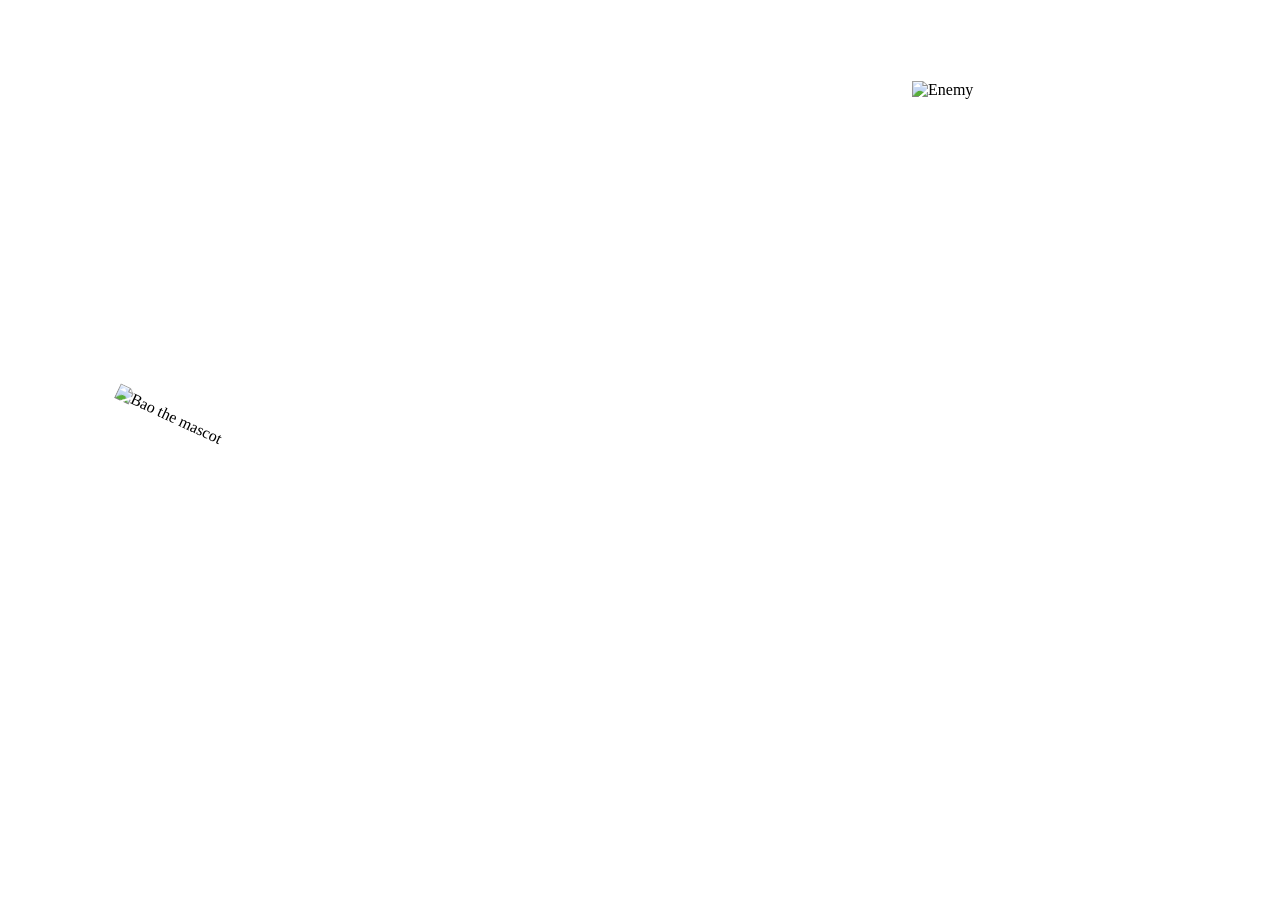
==== game/battle.html @ ae606837 "game" ====
<!DOCTYPE html>
<html lang="en">
<head>
  <meta charset="UTF-8">
  <meta name="viewport" content="width=device-width, initial-scale=1.0">
  <title>Battle Arena</title>
  <link rel="stylesheet" href="style.css">
</head>
<body>
  <img id = "bao" src="images/Bao.png" alt="Bao the mascot">

  <img id = "enemy" src="images/job_application.png" alt="Enemy">
</body>
</html>
---- game/style.css ----
html, body {
    overflow: hidden;
    height: 100%;
}

body {
  background-image: url(images/battle_background.png);
  background-size: cover;
  background-repeat: no-repeat;
  background-position: center;
  min-height: 100vh;
  margin: 0;
}

#bao {
  width: 20rem;
  position: absolute;
  rotate: 25deg;
  margin-top: 50vh;
  margin-left: 8vw
}

#enemy {
  width: 15rem;
  position: absolute;
  margin-top: 9vh;
  right: 10vw;
}
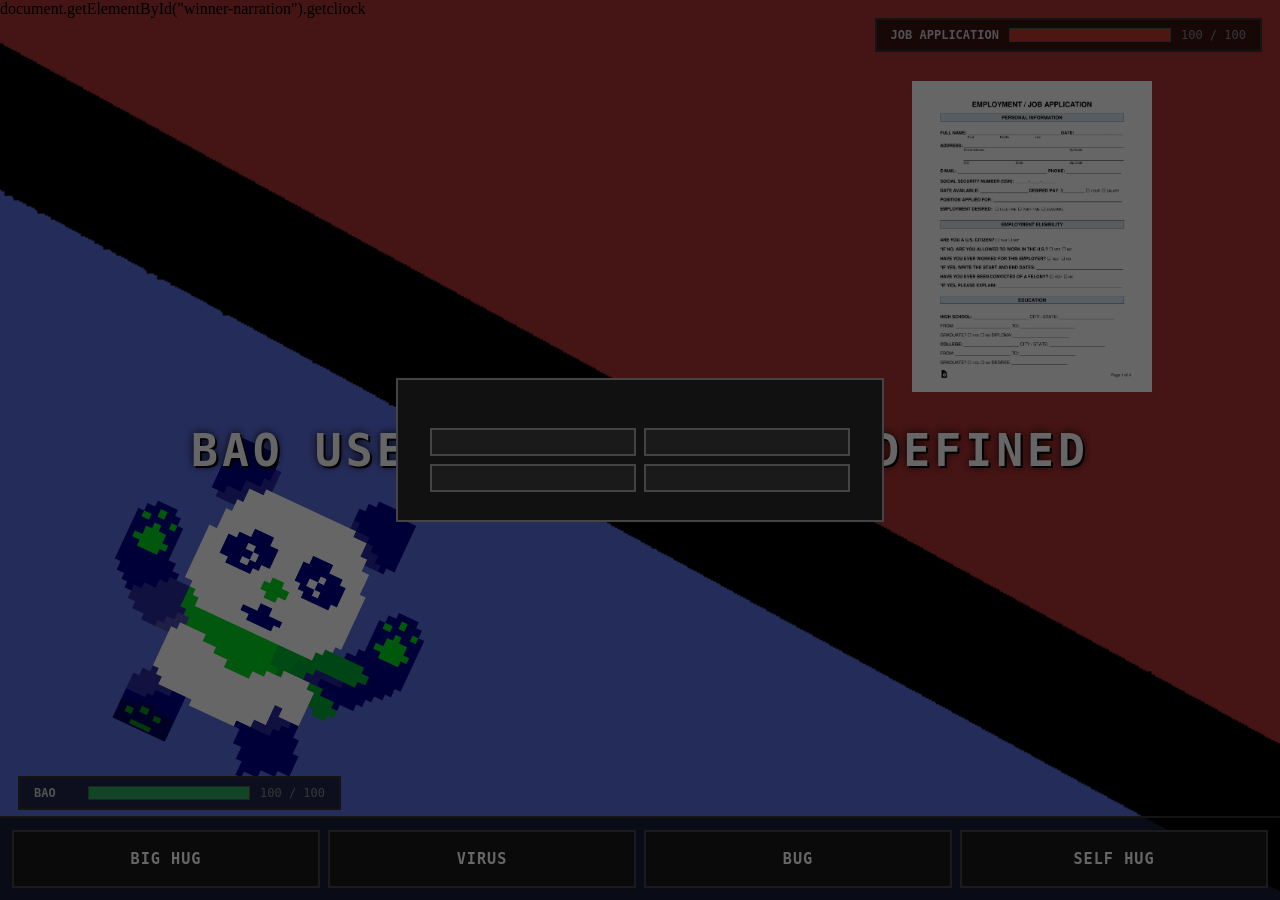
==== commit b14631e0: "post submission push" ====
--- a/game/battle.html
+++ b/game/battle.html
@@ -7,8 +7,64 @@
   <link rel="stylesheet" href="style.css">
 </head>
 <body>
-  <img id = "bao" src="images/Bao.png" alt="Bao the mascot">
 
-  <img id = "enemy" src="images/job_application.png" alt="Enemy">
+  <div class="hud" id="enemy-hud">
+    <span class="hud-name">JOB APPLICATION</span>
+    <div class="bar-wrap">
+      <div class="bar enemy-bar" id="enemy-bar" style="width: 100%;"></div>
+    </div>
+    <span class="hud-hp" id="enemy-hp-text">100 / 100</span>
+  </div>
+
+  <div class="hud" id="player-hud">
+    <span class="hud-name">BAO</span>
+    <div class="bar-wrap">
+      <div class="bar player-bar" id="player-bar" style="width: 100%;"></div>
+    </div>
+    <span class="hud-hp" id="player-hp-text">100 / 100</span>
+  </div>
+
+  <span id = "move-narration"></span>
+  <span id = "winner-narration"></span>
+
+  <img id="bao" src="../images/Bao.png" alt="Bao the mascot">
+  <img id="enemy" src="../images/job_application.png" alt="Enemy">
+
+  <div id="popup-overlay">
+    <div id="popup">
+      <p id="popup-question"></p>
+      <div id="popup-choices">
+        <button class="choice-btn" id="answer1"></button>
+        <button class="choice-btn" id="answer2"></button>
+        <button class="choice-btn" id="answer3"></button>
+        <button class="choice-btn" id="answer4"></button>
+      </div>
+    </div>
+  </div>
+
+  <div class="battle-menu" id="battle-menu">
+    <button class="menu-btn" id="Big Hug" title="Deal 20 damage to the enemy!">BIG HUG</button>
+    <button class="menu-btn" id="Virus" title="Deal a random amount of damage to the enemy!">VIRUS</button>
+    <button class="menu-btn" id="Bug" title="Deal 10 damage to the enemy!">BUG</button>
+    <button class="menu-btn" id="Self Hug" title="Heal 20 health points!">SELF HUG</button>
+  </div>
+
+  <script type="module">
+    import { Player } from "./player.js";
+    import {Game} from "./main_game.js";
+ 
+    document.getElementById("winner-narration").style.display = "none";
+    document.getElementById("winner-narration").addEventListener('click', () => {
+      location.href = "/";
+      document.getElementById("winner-narration").style.display = "none";
+    })
+    
+    const newGame = new Game();
+    newGame.reset();
+    newGame.startFight();
+    newGame.showWinner();
+    </script>
 </body>
-</html>+</html>
+    
+    document.getElementById("winner-narration").getcliock
--- a/game/style.css
+++ b/game/style.css
@@ -4,7 +4,7 @@
 }
 
 body {
-  background-image: url(images/battle_background.png);
+  background-image: url(../images/battle_background.png);
   background-size: cover;
   background-repeat: no-repeat;
   background-position: center;
@@ -12,12 +12,67 @@
   margin: 0;
 }
 
+.hud {
+  position: absolute;
+  display: flex;
+  align-items: center;
+  gap: 10px;
+  font-family: monospace;
+  background: rgba(0, 0, 0, 0.65);
+  border: 2px solid #333;
+  padding: 8px 14px;
+  z-index: 10;
+}
+
+#enemy-hud {
+  top: 18px;
+  right: 18px;
+}
+
+#player-hud {
+  bottom: 90px;
+  left: 18px;
+}
+
+.hud-name {
+  font-size: 0.75rem;
+  font-weight: bold;
+  color: #ccc;
+  min-width: 44px;
+}
+
+.bar-wrap {
+  width: 160px;
+  height: 12px;
+  background: #2a2a2a;
+  border: 1px solid #555;
+}
+
+.bar {
+  height: 100%;
+  transition: width 0.4s ease;
+}
+
+.enemy-bar {
+  background: #c0392b;
+}
+
+.player-bar {
+  background: #27ae60;
+}
+
+.hud-hp {
+  font-size: 0.75rem;
+  color: #888;
+  min-width: 60px;
+}
+
 #bao {
   width: 20rem;
   position: absolute;
   rotate: 25deg;
   margin-top: 50vh;
-  margin-left: 8vw
+  margin-left: 8vw;
 }
 
 #enemy {
@@ -25,4 +80,128 @@
   position: absolute;
   margin-top: 9vh;
   right: 10vw;
+}
+
+.battle-menu {
+  position: fixed;
+  bottom: 0;
+  left: 0;
+  right: 0;
+  display: none; /* was "nont" */
+  grid-template-columns: repeat(4, 1fr);
+  gap: 8px;
+  padding: 12px;
+  background: rgba(0, 0, 0, 0.75);
+  border-top: 2px solid #333;
+}
+
+.menu-btn {
+  padding: 18px 0;
+  font-size: 0.95rem;
+  font-weight: bold;
+  font-family: monospace;
+  letter-spacing: 1px;
+  color: #fff;
+  background: #1a1a1a;
+  border: 2px solid #444;
+  cursor: pointer;
+  width: 25%;
+  display: block;
+}
+
+.menu-btn:hover {
+  background: #2e2e2e;
+  border-color: #aaa;
+}
+
+.menu-btn:active {
+  background: #111;
+}
+
+#popup-overlay {
+  position: fixed;
+  inset: 0;
+  background: rgba(0, 0, 0, 0.6);
+  display: flex;
+  align-items: center;
+  justify-content: center;
+  z-index: 100;
+  display: none;
+}
+
+#popup {
+  background: #111;
+  border: 2px solid #444;
+  padding: 28px 32px;
+  width: 420px;
+  max-width: 90vw;
+  font-family: monospace;
+}
+
+#popup-question {
+  color: #fff;
+  font-size: 1rem;
+  margin: 0 0 20px 0;
+  line-height: 1.5;
+}
+
+#popup-choices {
+  display: grid;
+  grid-template-columns: 1fr 1fr;
+  gap: 8px;
+}
+
+.choice-btn {
+  padding: 12px 8px;
+  font-family: monospace;
+  font-size: 0.9rem;
+  color: #fff;
+  background: #1a1a1a;
+  border: 2px solid #444;
+  cursor: pointer;
+  text-align: left;
+}
+
+.choice-btn:hover {
+  background: #2e2e2e;
+  border-color: #aaa;
+}
+
+.choice-btn:active {
+  background: #111;
+}
+
+#move-narration {
+  position: fixed;
+  top: 50%;
+  left: 50%;
+  transform: translate(-50%, -50%);
+  font-family: monospace;
+  font-size: 2.8rem;
+  font-weight: bold;
+  letter-spacing: 4px;
+  color: #fff;
+  text-shadow: 0 0 8px rgba(0,0,0,0.9), 2px 2px 0 #000;
+  text-align: center;
+  text-transform: uppercase;
+  z-index: 50;
+  pointer-events: none;
+  white-space: nowrap;
+}
+#winner-narration {
+  position: fixed;
+  top: 50%;
+  left: 50%;
+  transform: translate(-50%, -50%);
+  font-family: monospace;
+  font-size: 2.8rem;
+  font-weight: bold;
+  letter-spacing: 4px;
+  color: #fff;
+  text-shadow: 0 0 8px rgba(0,0,0,0.9), 2px 2px 0 #000;
+  text-align: center;
+  text-transform: uppercase;
+  z-index: 50;
+  pointer-events: none;
+  white-space: nowrap;
 }
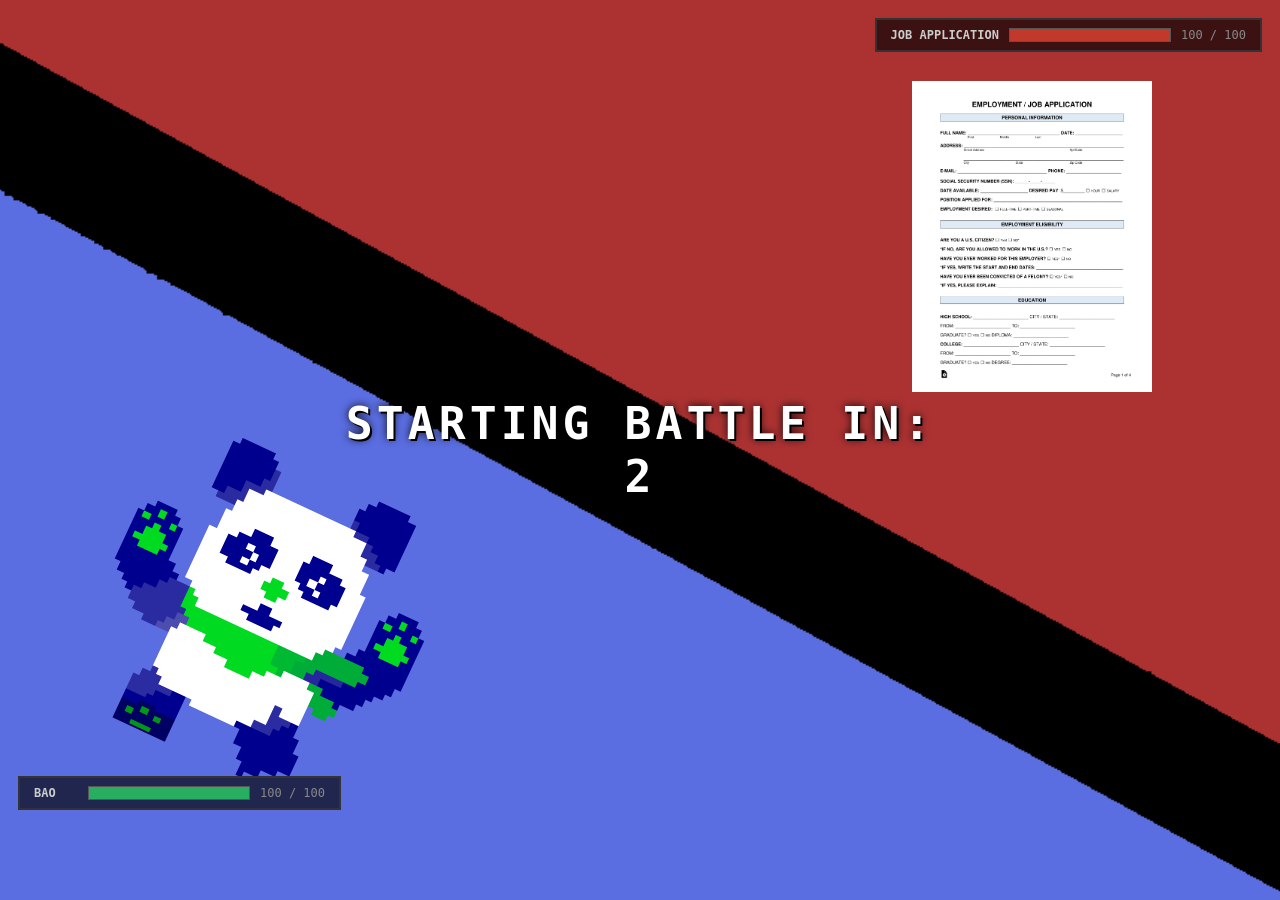
==== commit 06c4eef4: "final bug fixes" ====
--- a/game/battle.html
+++ b/game/battle.html
@@ -25,7 +25,7 @@
   </div>
 
   <span id = "move-narration"></span>
-  <span id = "winner-narration"></span>
+  <button id = "winner-narration"></button>
 
   <img id="bao" src="../images/Bao.png" alt="Bao the mascot">
   <img id="enemy" src="../images/job_application.png" alt="Enemy">
@@ -53,18 +53,26 @@
     import { Player } from "./player.js";
     import {Game} from "./main_game.js";
  
+    const sleep = (ms) => new Promise(resolve => setTimeout(resolve, ms));
+
     document.getElementById("winner-narration").style.display = "none";
     document.getElementById("winner-narration").addEventListener('click', () => {
       location.href = "/";
       document.getElementById("winner-narration").style.display = "none";
     })
-    
+
+    document.getElementById("battle-menu").style.display = "none";
+
+    for (let i = 3; i >=0; i--) {
+      document.getElementById("move-narration").textContent = `Starting Battle In: ${i}`;
+      await sleep(1000);
+    };
+
     const newGame = new Game();
     newGame.reset();
-    newGame.startFight();
+    await newGame.startFight();
+    console.log("game ended")
     newGame.showWinner();
     </script>
 </body>
 </html>
-    
-    document.getElementById("winner-narration").getcliock
--- a/game/style.css
+++ b/game/style.css
@@ -84,10 +84,11 @@
 
 .battle-menu {
   position: fixed;
+  width: 100%;
   bottom: 0;
   left: 0;
   right: 0;
-  display: none; /* was "nont" */
+  display: grid; /* was "nont" */
   grid-template-columns: repeat(4, 1fr);
   gap: 8px;
   padding: 12px;
@@ -105,8 +106,6 @@
   background: #1a1a1a;
   border: 2px solid #444;
   cursor: pointer;
-  width: 25%;
-  display: block;
 }
 
 .menu-btn:hover {
@@ -186,8 +185,11 @@
   text-transform: uppercase;
   z-index: 50;
   pointer-events: none;
-  white-space: nowrap;
-}
+  white-space: normal;
+  word-wrap: break-word;
+  max-width: 100%;
+}
+
 #winner-narration {
   position: fixed;
   top: 50%;
@@ -197,11 +199,12 @@
   font-size: 2.8rem;
   font-weight: bold;
   letter-spacing: 4px;
+  background: transparent;
+  border:none;
   color: #fff;
   text-shadow: 0 0 8px rgba(0,0,0,0.9), 2px 2px 0 #000;
   text-align: center;
   text-transform: uppercase;
   z-index: 50;
-  pointer-events: none;
   white-space: nowrap;
 }
